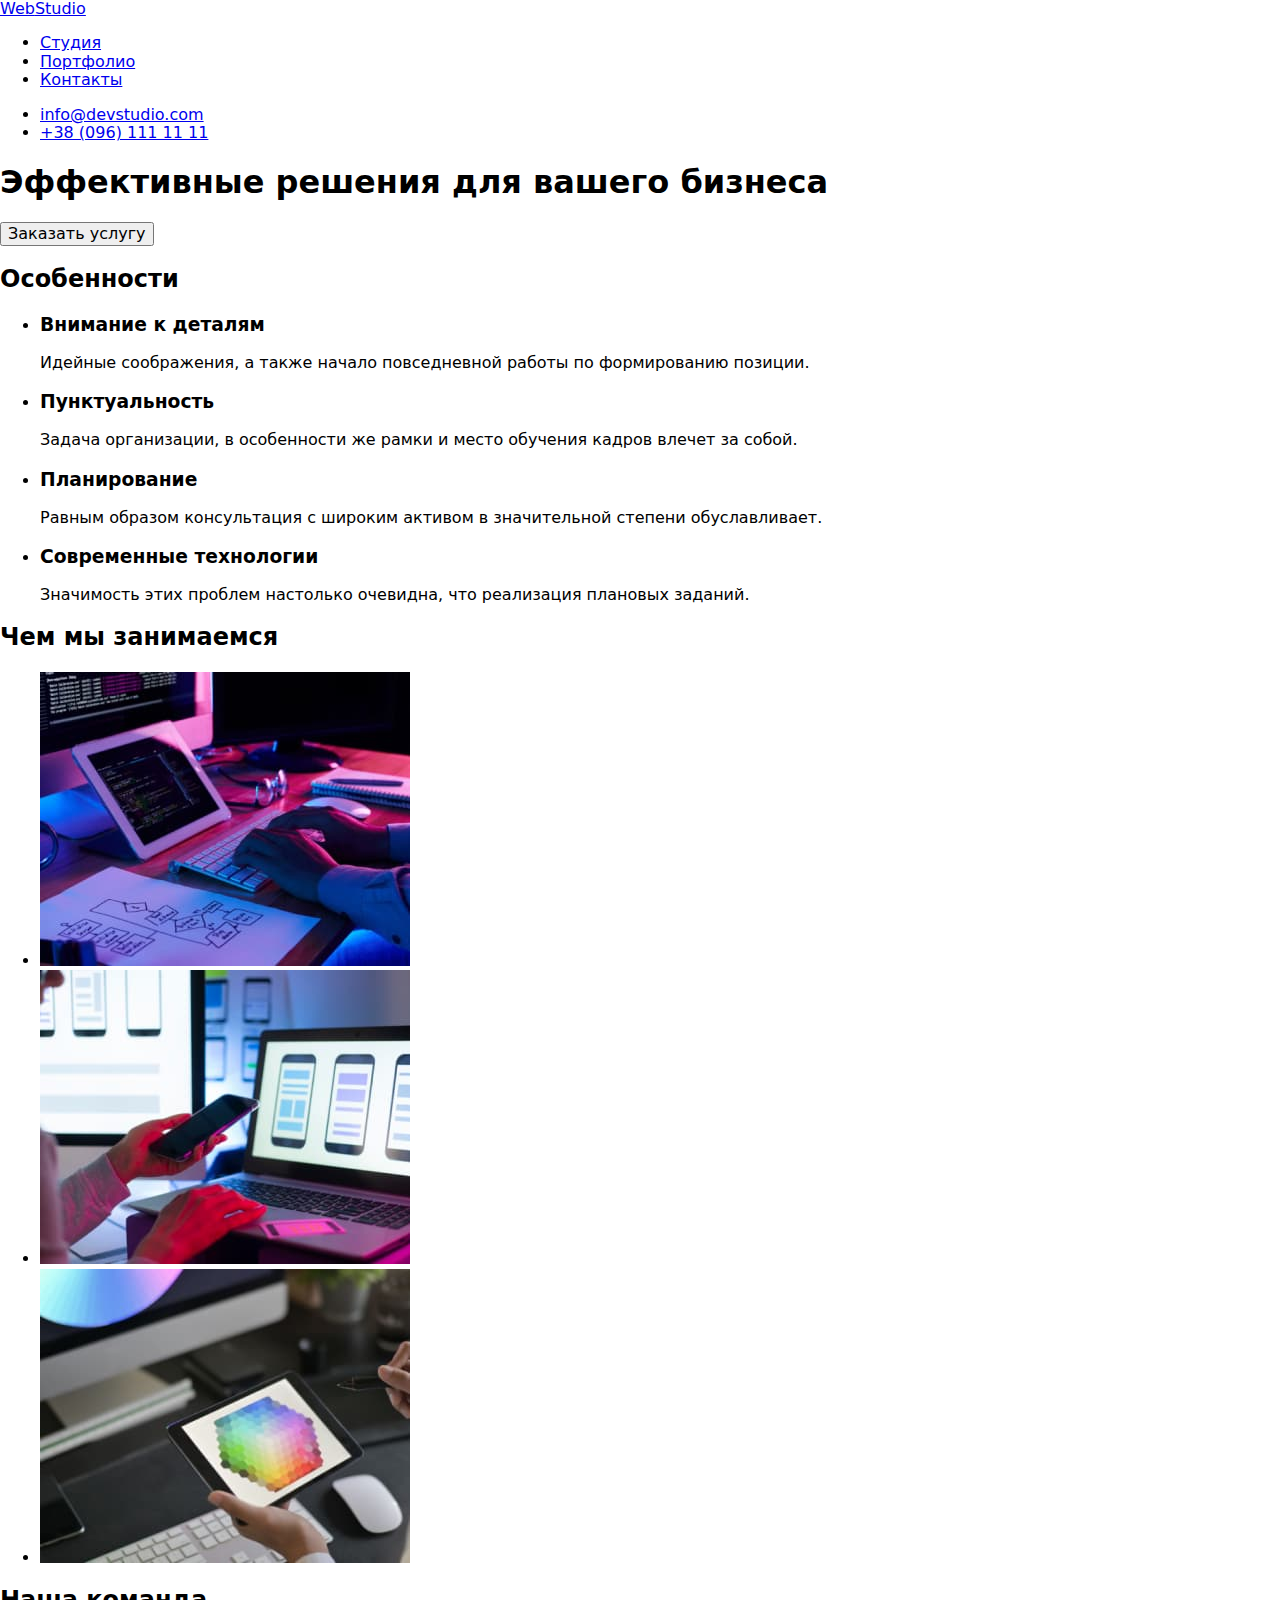
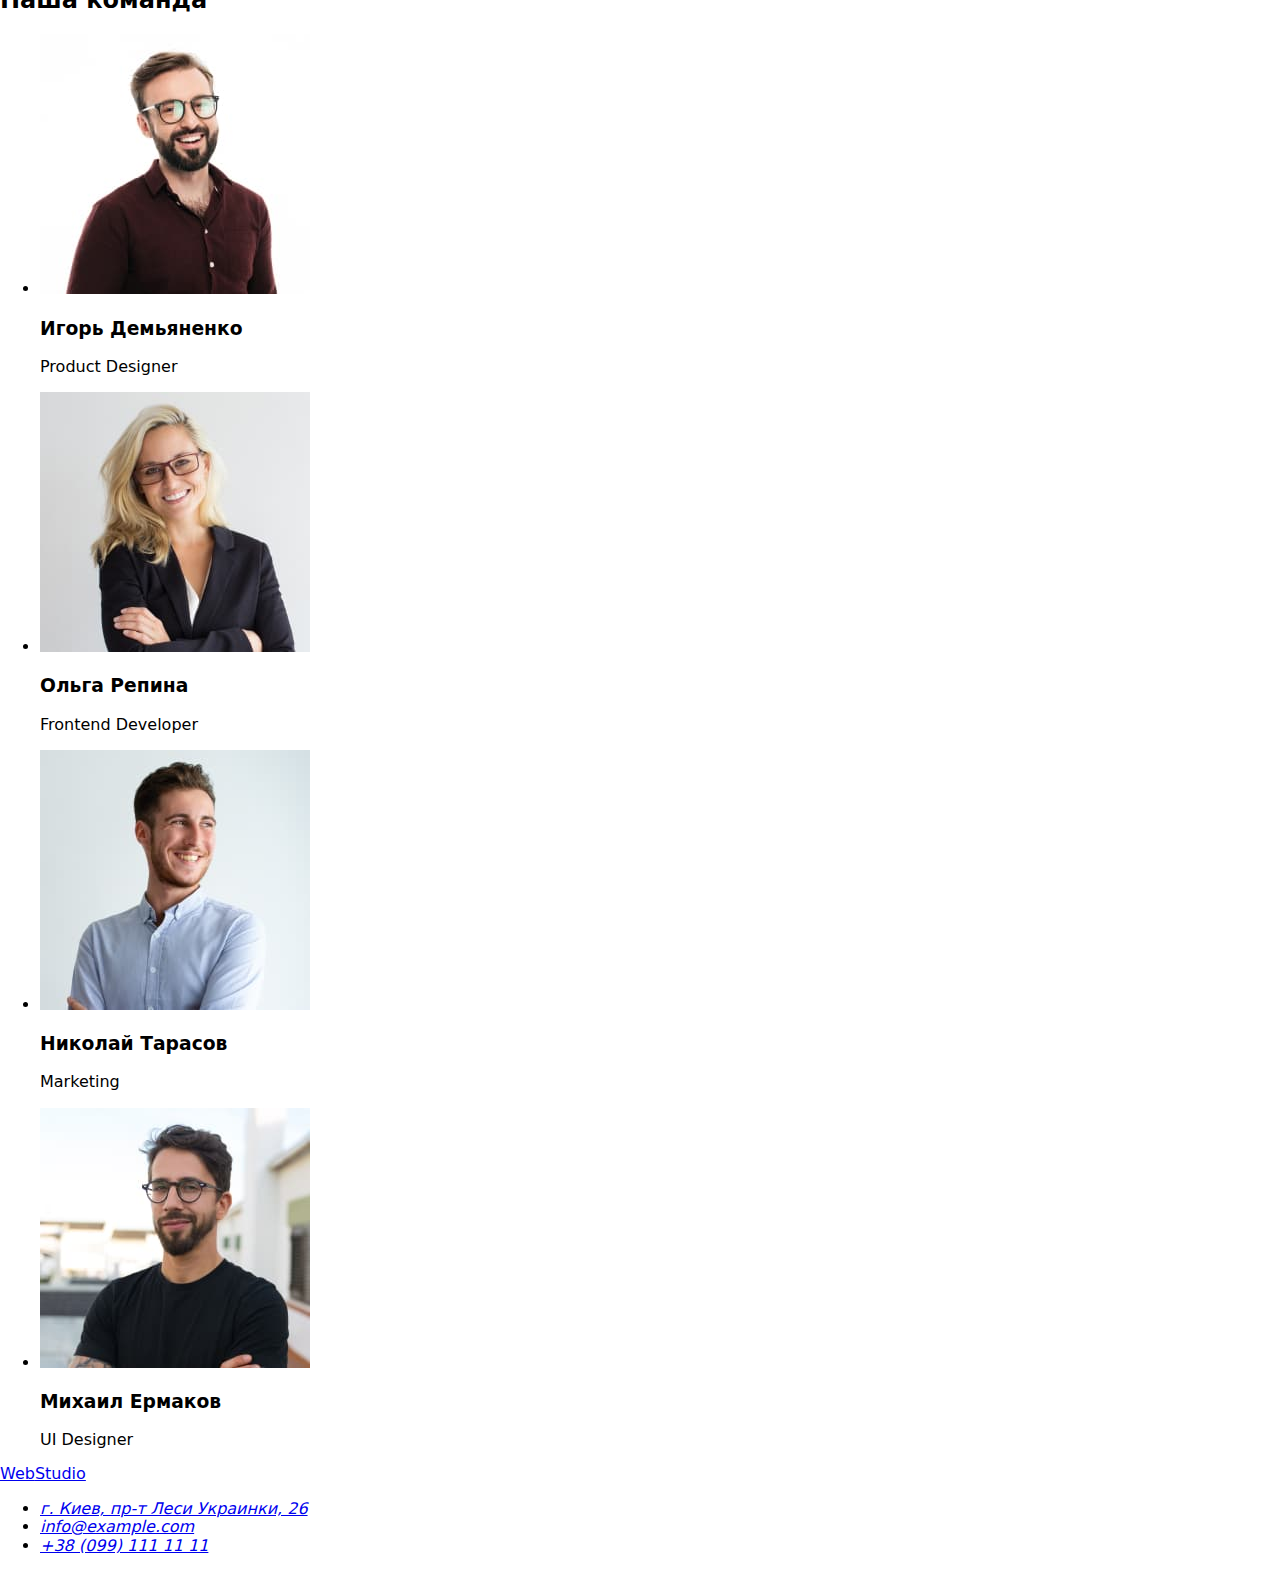
==== index.html @ cd0f63ce "Flex-box" ====
<!DOCTYPE html>
<html lang="ru">

<head>
	<meta charset="UTF-8">
	<meta http-equiv="X-UA-Compatible" content="IE=edge">
	<meta name="viewport" content="width=device-width, initial-scale=1.0">
	<title>Веб-студия</title>

	<link rel="preconnect" href="https://fonts.googleapis.com">
	<link rel="preconnect" href="https://fonts.gstatic.com" crossorigin>
	<link
		href="https://fonts.googleapis.com/css2?family=Raleway:wght@700&family=Roboto:wght@400;500;700;900&display=swap"
		rel="stylesheet">

	<link rel="stylesheet" href="https://cdnjs.cloudflare.com/ajax/libs/modern-normalize/1.1.0/modern-normalize.min.css">

	<link rel="stylesheet" href="CSS/style.css">
</head>


<body>
	<!-- верхняя линия -->
	<header class="header-section">
		<div class="container flex">
			<nav>
				<a class="nav__logo" href="./index.html"><span class="logo-1">Web</span>Studio</a>
				<ul class="nav">
					<li class="nav-item"><a class="nav__link current" href="./index.html">Студия</a></li>
					<li class="nav-item"><a class="nav__link" href="./portfolio.html">Портфолио</a></li>
					<li class="nav-item"><a class="nav__link" href="./index.html">Контакты</a></li>
				</ul>
			</nav>

			<ul class="contacts">
				<li class="contacts-item"><a class="contacts-link" href="mailto:info@devstudio.com">info@devstudio.com</a>
				</li>
				<li class="contacts-item"><a class="contacts-link" href="tel:+380961111111">+38 (096) 111 11 11</a></li>
			</ul>
		</div>
	</header>

	<main>
		<!-- Шапка -->
		<section class="hero-section">
			<!-- Герой -->
			<div class="container">
				<h1 class="hero-title">Эффективные решения для вашего бизнеса</h1>
				<button type="button" class="hero-button">Заказать услугу</button>
			</div>
		</section>


		<!-- Особенности -->
		<div class="container section">
			<section class="features-section">
				<h2 class="title-hiden">Особенности</h2>
				<ul class="features">
					<li class="features-item">
						<div class="features-content">
							<h3 class="features__title">Внимание к деталям</h3>
							<p class="features__text">Идейные соображения, а также начало повседневной работы по формированию
								позиции.</p>
						</div>
					</li>
					<li class="features-item">
						<div class="features-content">
							<h3 class="features__title">Пунктуальность</h3>
							<p class="features__text">Задача организации, в особенности же рамки и место обучения кадров влечет
								за
								собой.</p>
						</div>
					</li>
					<li class="features-item">
						<div class="features-content">
							<h3 class="features__title">Планирование</h3>
							<p class="features__text">Равным образом консультация с широким активом в значительной степени
								обуславливает.</p>
						</div>
					</li>
					<li class="features-item">
						<div class="features-content">
							<h3 class="features__title">Современные технологии</h3>
							<p class="features__text">Значимость этих проблем настолько очевидна, что реализация плановых
								заданий.
							</p>
						</div>
					</li>
				</ul>
			</section>

			<!-- Чем мы занимаемся -->
			<section class="skill-section">
				<h2 class="skill-title">Чем мы занимаемся</h2>
				<ul class="skill">
					<li class="skill-item">
						<img class="skill-img" src="./images/img.jpg" height="294" width="370" alt="Десктопная разработка">
					</li>
					<li class="skill-item">
						<img class="skill-img" src="./images/img-1.jpg" height="294" width="370" alt="Мобильная разработка">
					</li>
					<li class="skill-item">
						<img class="skill-img" src="./images/img-2.jpg" height="294" width="370" alt="Дизайнерские решения">
					</li>
				</ul>
			</section>
		</div>

		<!-- Наша команда -->
		<section class="workers-section section">
			<div class="container">

				<h2 class="workers__title">Наша команда</h2>
				<ul class="workers">
					<li class="workers__card">
						<div class="card-thumb">
							<img src="./images/workers/img-3.jpg" height="260" width="270" alt="Фото Игоря Демьяненко">
						</div>
						<div class="card-content">
							<h3 class="workers__card-title">Игорь Демьяненко</h3>
							<p class="workers__card-text">Product Designer</p>
						</div>
					</li>

					<li class="workers__card">
						<div class="card-thumb">
							<img src="./images/workers/img-4.jpg" height="260" width="270" alt="Фото Ольги Репиной">
						</div>
						<div class="card-content">
							<h3 class="workers__card-title">Ольга Репина</h3>
							<p class="workers__card-text">Frontend Developer</p>
						</div>
					</li>

					<li class="workers__card">
						<div class="card-thumb">
							<img src="./images/workers/img-5.jpg" height="260" width="270" alt="Фото Николая Тарасова">
						</div>
						<div class="card-content">
							<h3 class="workers__card-title">Николай Тарасов</h3>
							<p class="workers__card-text">Marketing</p>
						</div>
					</li>

					<li class="workers__card">
						<div class="card-thumb">
							<img src="./images/workers/img-6.jpg" height="260" width="270" alt="Фото Михаила Ермакова">
						</div>
						<div class="card-content">
							<h3 class="workers__card-title">Михаил Ермаков</h3>
							<p class="workers__card-text">UI Designer</p>
						</div>
					</li>
				</ul>
			</div>
		</section>

	</main>

	<!-- Подвал -->
	<footer class="footer-section">
		<div class="container">
			<a class="footer-logo" href="./index.html"><span class="logo-1">Web</span>Studio</a>
			<address>
				<ul class="address">
					<li class="address-item street">
						<a class="address-link" target="_blank"
							href="https://www.google.com.ua/maps/place/бул.+Леси+Украинки,+26,+Киев">
							г. Киев, пр-т Леси Украинки, 26</a>
					</li>
					<li class="address-item"><a class="address-link" href="mailto:info@example.com">info@example.com</a></li>
					<li class="address-item"><a class="address-link" href="tel:+380991111111">+38 (099) 111 11 11</a></li>
				</ul>
			</address>
		</div>
	</footer>


</body>

</html>
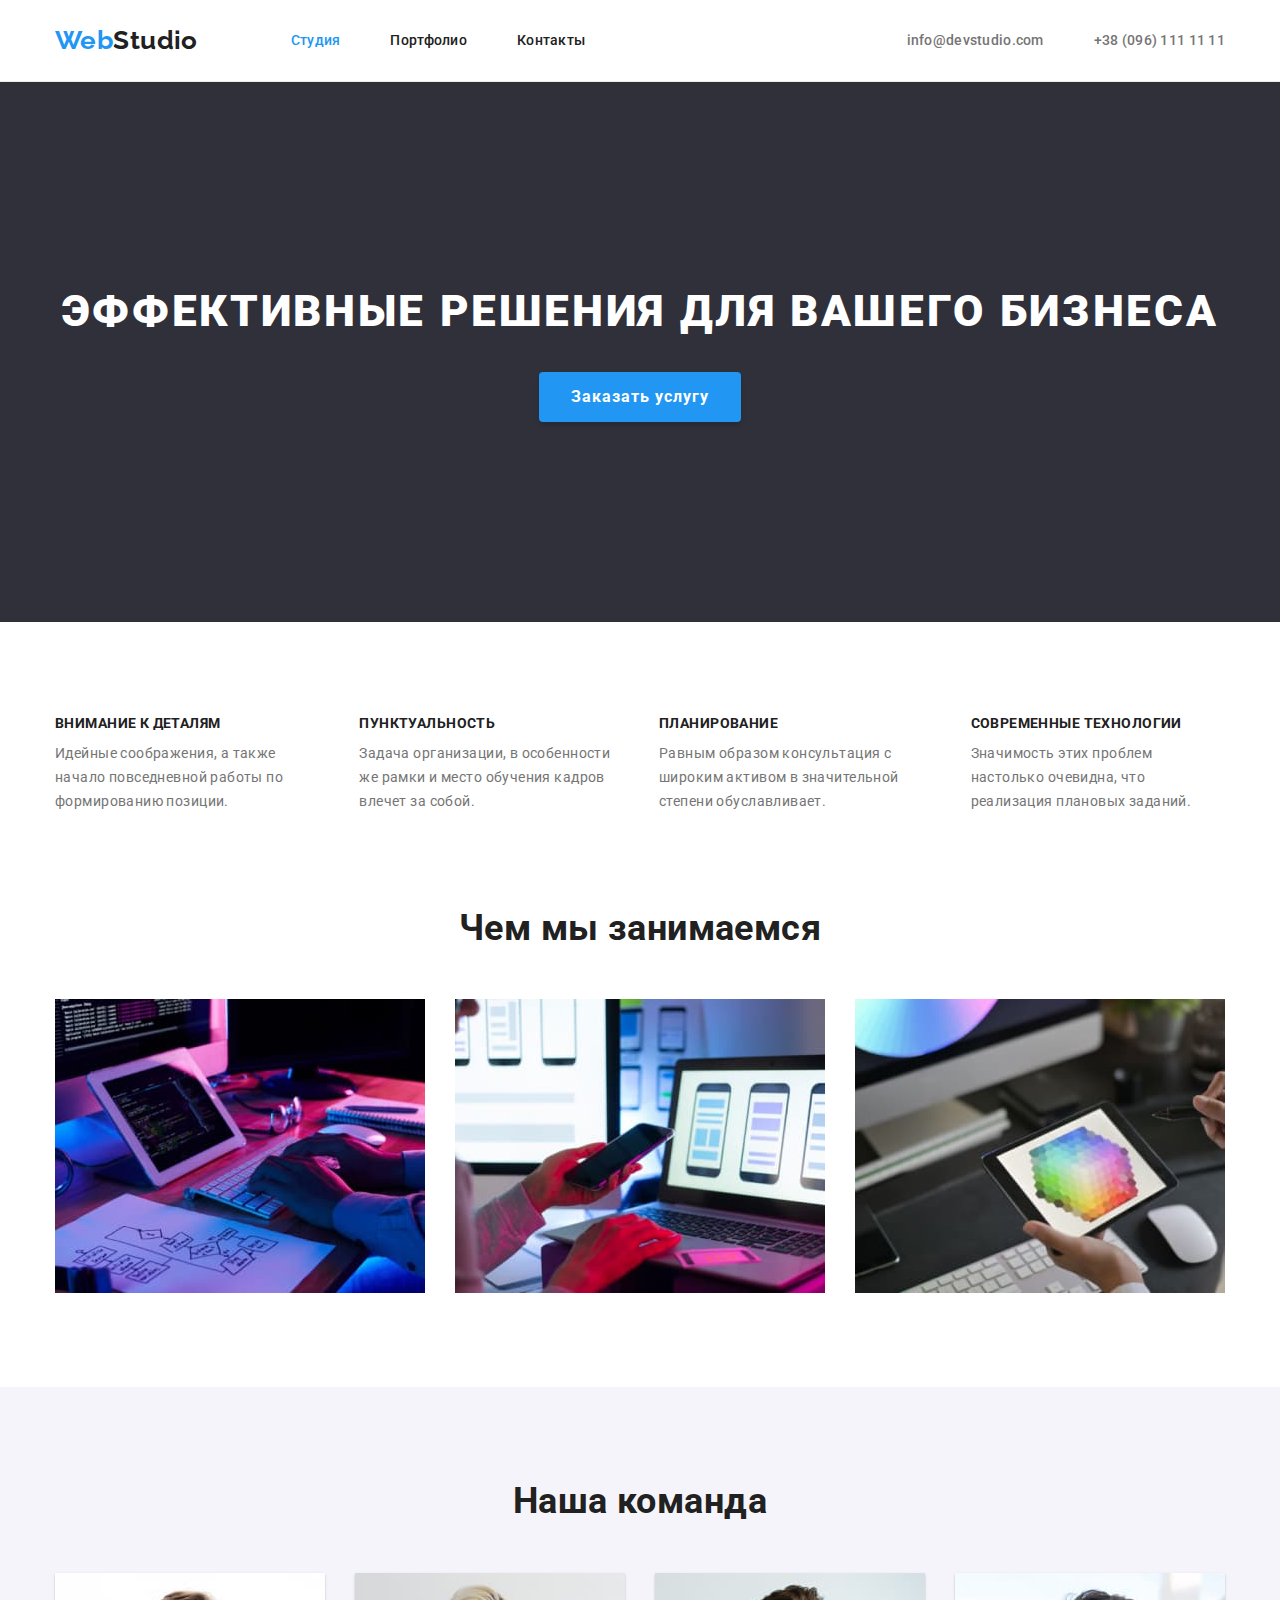
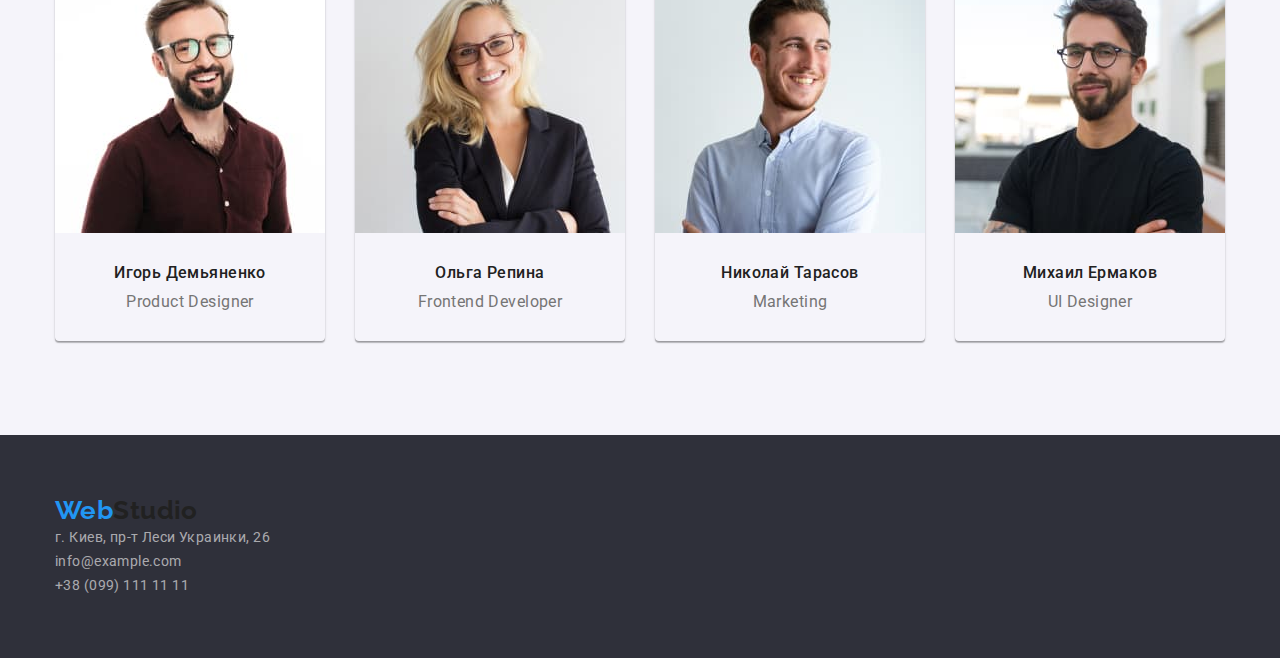
==== commit e4a38dbe: "С маленькой буквы" ====
--- a/index.html
+++ b/index.html
@@ -15,7 +15,7 @@
 
 	<link rel="stylesheet" href="https://cdnjs.cloudflare.com/ajax/libs/modern-normalize/1.1.0/modern-normalize.min.css">
 
-	<link rel="stylesheet" href="CSS/style.css">
+	<link rel="stylesheet" href="css/style.css">
 </head>
 
 
--- a/css/style.css
+++ b/css/style.css
@@ -0,0 +1,366 @@
+a,
+a:visited {
+	text-decoration: none;
+}
+ul li {
+	list-style: none;
+}
+h1,
+h2,
+h3,
+p {
+	margin: 0;
+}
+ul {
+	margin: 0;
+	padding: 0;
+}
+
+img {
+	display: block;
+	max-width: 100%;
+	height: auto;
+}
+
+:root {
+	--brand-color: #2196f3;
+	--primery-text-color: #757575;
+	--secondary-text-color: #212121;
+	--bg-color: #ffffff;
+	--secondary-bg: #2f303a;
+	--third-bg: #f5f4fa;
+	--item-gap: 30px;
+}
+
+body {
+	font-family: "Roboto", sans-serif;
+	letter-spacing: 0.03em;
+	color: var(--primery-text-color);
+	font-size: 14px;
+}
+
+.container {
+	width: 1200px;
+	padding-left: 15px;
+	padding-right: 15px;
+
+	margin-left: auto;
+	margin-right: auto;
+}
+
+.section {
+	padding-top: 94px;
+	padding-bottom: 94px;
+}
+/* -------Хедер------- */
+.header-section {
+	background: var(--bg-color);
+	border-bottom: 1px solid #ececec;
+}
+.flex {
+	display: flex;
+	justify-content: space-between;
+}
+.nav__logo,
+.footer-logo {
+	font-family: "Raleway", sans-serif;
+	font-weight: 700;
+	font-size: 26px;
+	line-height: 1.19;
+	color: var(--secondary-text-color);
+}
+.nav__logo {
+}
+
+.logo-1 {
+	color: var(--brand-color);
+}
+nav {
+	display: flex;
+	align-items: center;
+}
+.nav {
+	display: flex;
+
+	margin-left: 93px;
+
+	padding-top: 32px;
+	padding-bottom: 32px;
+}
+.nav-item:not(:first-child) {
+	margin-left: 50px;
+}
+.nav-item {
+}
+.nav__link {
+	font-weight: 500;
+	line-height: 1.14;
+	letter-spacing: 0.02em;
+
+	padding-top: 32px;
+	padding-bottom: 32px;
+
+	color: var(--secondary-text-color);
+}
+.contacts {
+	display: flex;
+	align-items: center;
+}
+.contacts-item:not(:first-child) {
+	margin-left: 50px;
+}
+.contacts-link {
+	font-weight: 500;
+	line-height: 1.14;
+	letter-spacing: 0.02em;
+
+	color: var(--primery-text-color);
+}
+.current {
+	color: var(--brand-color);
+}
+
+/* -------Герой------- */
+.hero-section {
+	background: var(--secondary-bg);
+	text-align: center;
+	padding-top: 200px;
+	padding-bottom: 200px;
+}
+.hero-title {
+	font-weight: 900;
+	font-size: 44px;
+	line-height: 1.36;
+
+	letter-spacing: 0.06em;
+	text-transform: uppercase;
+
+	color: var(--bg-color);
+}
+.hero-button {
+	cursor: pointer;
+	font-family: "roboto", sans-serif;
+	font-weight: 700;
+	font-size: 16px;
+	line-height: 1.9;
+	letter-spacing: 0.06em;
+
+	margin-top: 30px;
+	padding: 10px 32px;
+	border: 0px;
+
+	color: var(--bg-color);
+
+	background: var(--brand-color);
+	box-shadow: 0px 4px 4px rgba(0, 0, 0, 0.15);
+	border-radius: 4px;
+}
+
+/* -------Особенности------- */
+.features-section {
+}
+.title-hiden {
+	display: none;
+}
+.features {
+	display: flex;
+}
+.features-item {
+}
+.features-item:not(:first-child) {
+	margin-left: var(--item-gap);
+}
+.features-img {
+	background: var(--third-bg);
+}
+.features-content {
+}
+.features__title {
+	font-weight: 700;
+	font-size: 14px;
+	line-height: 1.14;
+	text-transform: uppercase;
+
+	color: var(--secondary-text-color);
+}
+.features__text {
+	font-weight: 400;
+	font-size: 14px;
+	line-height: 1.7;
+
+	margin-top: 10px;
+}
+
+/* -------Чем мы занимаемся------- */
+.skill-section {
+}
+.skill-title {
+	font-weight: 700;
+	font-size: 36px;
+	line-height: 1.16;
+	text-align: center;
+
+	margin-top: 94px;
+
+	color: var(--secondary-text-color);
+}
+.skill {
+	display: flex;
+	margin-top: 50px;
+}
+.skill-item:not(:first-child) {
+	margin-left: var(--item-gap);
+}
+.skill-img {
+}
+
+/* -------Наша команда------- */
+.workers-section {
+	background: var(--third-bg);
+	text-align: center;
+}
+.workers__title {
+	font-weight: 700;
+	font-size: 36px;
+	line-height: 1.16;
+
+	color: var(--secondary-text-color);
+}
+.workers {
+	display: flex;
+	margin-top: 50px;
+}
+.workers__card:not(:first-child) {
+	margin-left: var(--item-gap);
+}
+.workers__card {
+	box-shadow: 0px 1px 3px rgba(0, 0, 0, 0.12), 0px 1px 1px rgba(0, 0, 0, 0.14), 0px 2px 1px rgba(0, 0, 0, 0.2);
+	border-radius: 0px 0px 4px 4px;
+}
+.card-thumb {
+}
+.card-content {
+	margin-top: 30px;
+	margin-bottom: 30px;
+}
+.workers__card-title {
+	font-weight: 500;
+	font-size: 16px;
+	line-height: 1.2;
+
+	color: var(--secondary-text-color);
+}
+.workers__card-text {
+	font-weight: 400;
+	font-size: 16px;
+	line-height: 1.19;
+
+	margin-top: 10px;
+}
+
+/* -------Подвал------- */
+.footer-section {
+	padding-top: 60px;
+	padding-bottom: 60px;
+	background: var(--secondary-bg);
+}
+.footer-logo {
+}
+.address {
+}
+.street {
+	color: var(--bg-color);
+}
+.address-item {
+}
+.address-link {
+	font-style: normal;
+	font-weight: 400;
+	font-size: 14px;
+	line-height: 1.7;
+
+	color: rgba(255, 255, 255, 0.6);
+}
+
+/* --------------Портфолио-------------- */
+/* -------Фильтр------- */
+.filter-section {
+	display: flex;
+	justify-content: center;
+}
+.filter-item:not(:first-child) {
+	margin-left: 8px;
+}
+.filter__button {
+	cursor: pointer;
+	font-family: "Roboto", sans-serif;
+	font-weight: 500;
+	font-size: 16px;
+	line-height: 1.6;
+
+	text-align: center;
+	color: var(--secondary-text-color);
+
+	background: var(--third-bg);
+	border-radius: 4px;
+}
+
+/* -------Проэкты------- */
+.projects-section {
+	display: flex;
+	flex-wrap: wrap;
+
+	padding-top: 50px;
+
+	margin-top: -1 * var(--item-gap);
+	margin-left: -1 * var(--item-gap);
+}
+.project-item {
+	margin-top: var(--item-gap);
+	margin-left: var(--item-gap);
+
+	flex-basis: calc((100% - var(--item-gap) * 3) / 3);
+
+	border-bottom: 1px solid #eeeeee;
+}
+
+.project-link {
+}
+.project-content {
+	margin-top: 20px;
+	margin-bottom: 20px;
+}
+.project-title {
+	font-weight: 700;
+	font-size: 18px;
+	line-height: 2;
+
+	letter-spacing: 0.06em;
+
+	color: var(--secondary-text-color);
+}
+.project-text {
+	font-weight: 400;
+	font-size: 16px;
+	line-height: 1.9;
+
+	color: var(--primery-text-color);
+}
+
+/* -------При наведении------- */
+.filter__button:hover,
+.filter__button:focus {
+	color: var(--bg-color);
+	background: var(--brand-color);
+
+	box-shadow: 0px 3px 1px rgba(0, 0, 0, 0.1), 0px 1px 2px rgba(0, 0, 0, 0.08), 0px 2px 2px rgba(0, 0, 0, 0.12);
+}
+
+.nav__link:hover,
+.contacts-link:hover,
+.address-link:hover,
+.nav__link:focus,
+.contacts-link:focus,
+.address-link:focus {
+	color: var(--brand-color);
+}
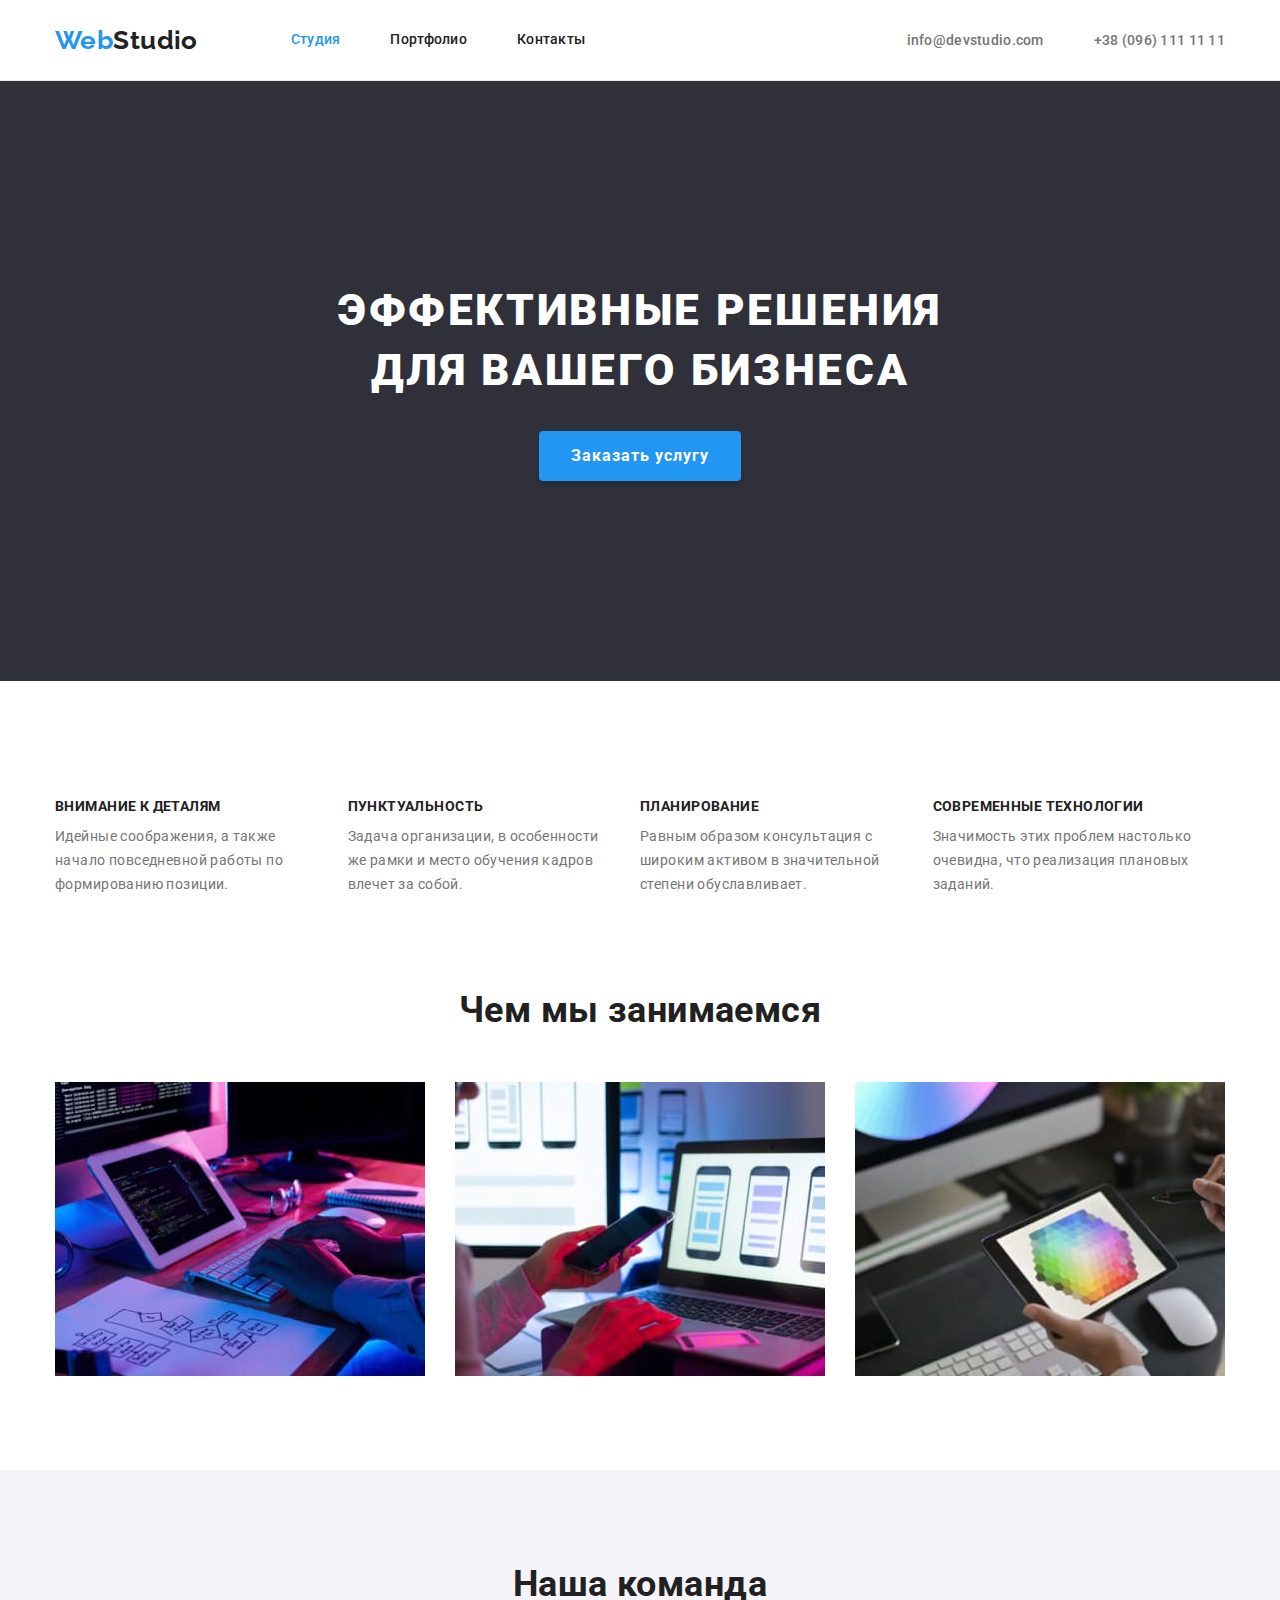
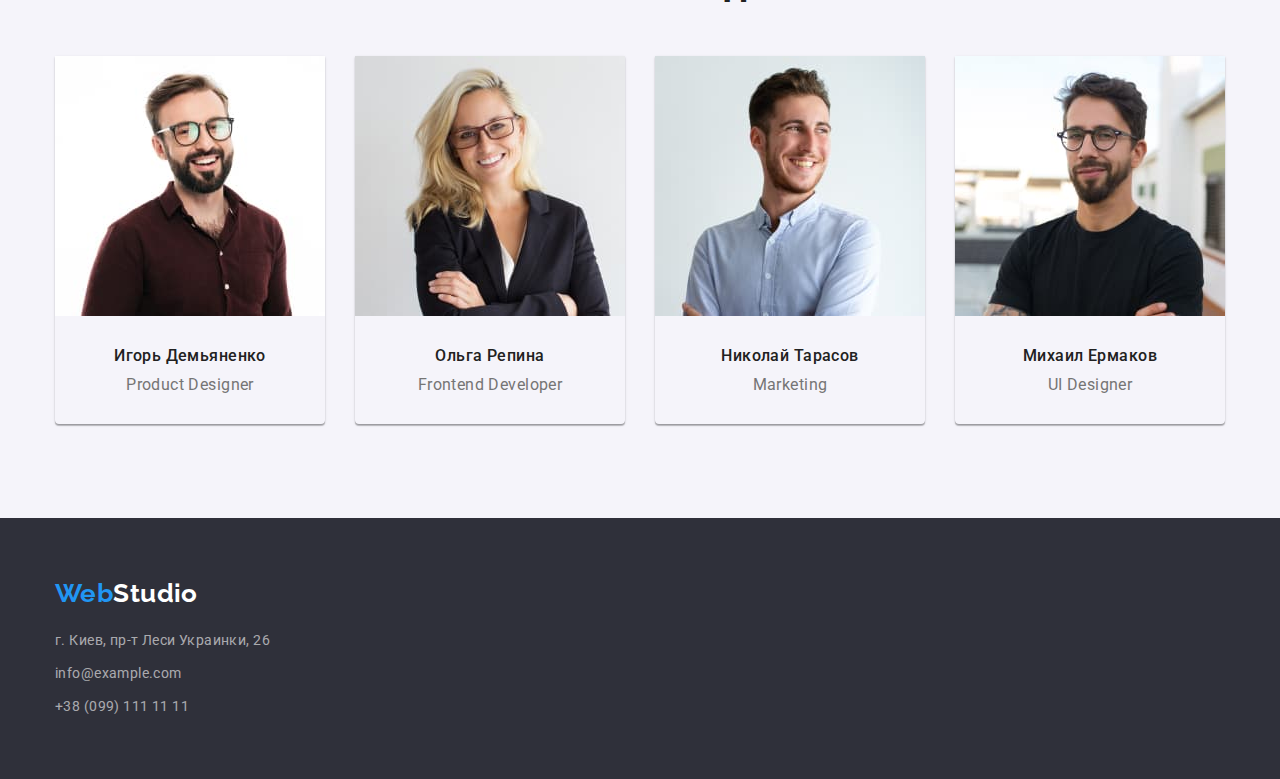
==== commit 8c3308bb: "Мелочи" ====
--- a/index.html
+++ b/index.html
@@ -52,8 +52,9 @@
 
 
 		<!-- Особенности -->
-		<div class="container section">
-			<section class="features-section">
+		<section class="section features-section">
+			<div class="container">
+
 				<h2 class="title-hiden">Особенности</h2>
 				<ul class="features">
 					<li class="features-item">
@@ -87,10 +88,13 @@
 						</div>
 					</li>
 				</ul>
-			</section>
+			</div>
+		</section>
 
-			<!-- Чем мы занимаемся -->
-			<section class="skill-section">
+		<!-- Чем мы занимаемся -->
+		<section class="section skill-section">
+
+			<div class="container">
 				<h2 class="skill-title">Чем мы занимаемся</h2>
 				<ul class="skill">
 					<li class="skill-item">
@@ -103,8 +107,9 @@
 						<img class="skill-img" src="./images/img-2.jpg" height="294" width="370" alt="Дизайнерские решения">
 					</li>
 				</ul>
-			</section>
-		</div>
+			</div>
+		</section>
+
 
 		<!-- Наша команда -->
 		<section class="workers-section section">
@@ -113,9 +118,8 @@
 				<h2 class="workers__title">Наша команда</h2>
 				<ul class="workers">
 					<li class="workers__card">
-						<div class="card-thumb">
-							<img src="./images/workers/img-3.jpg" height="260" width="270" alt="Фото Игоря Демьяненко">
-						</div>
+						<img src="./images/workers/img-3.jpg" height="260" width="270" alt="Фото Игоря Демьяненко">
+
 						<div class="card-content">
 							<h3 class="workers__card-title">Игорь Демьяненко</h3>
 							<p class="workers__card-text">Product Designer</p>
@@ -123,9 +127,8 @@
 					</li>
 
 					<li class="workers__card">
-						<div class="card-thumb">
-							<img src="./images/workers/img-4.jpg" height="260" width="270" alt="Фото Ольги Репиной">
-						</div>
+						<img src="./images/workers/img-4.jpg" height="260" width="270" alt="Фото Ольги Репиной">
+
 						<div class="card-content">
 							<h3 class="workers__card-title">Ольга Репина</h3>
 							<p class="workers__card-text">Frontend Developer</p>
@@ -133,9 +136,7 @@
 					</li>
 
 					<li class="workers__card">
-						<div class="card-thumb">
-							<img src="./images/workers/img-5.jpg" height="260" width="270" alt="Фото Николая Тарасова">
-						</div>
+						<img src="./images/workers/img-5.jpg" height="260" width="270" alt="Фото Николая Тарасова">
 						<div class="card-content">
 							<h3 class="workers__card-title">Николай Тарасов</h3>
 							<p class="workers__card-text">Marketing</p>
@@ -143,9 +144,7 @@
 					</li>
 
 					<li class="workers__card">
-						<div class="card-thumb">
-							<img src="./images/workers/img-6.jpg" height="260" width="270" alt="Фото Михаила Ермакова">
-						</div>
+						<img src="./images/workers/img-6.jpg" height="260" width="270" alt="Фото Михаила Ермакова">
 						<div class="card-content">
 							<h3 class="workers__card-title">Михаил Ермаков</h3>
 							<p class="workers__card-text">UI Designer</p>
--- a/css/style.css
+++ b/css/style.css
@@ -83,9 +83,6 @@
 	display: flex;
 
 	margin-left: 93px;
-
-	padding-top: 32px;
-	padding-bottom: 32px;
 }
 .nav-item:not(:first-child) {
 	margin-left: 50px;
@@ -93,6 +90,7 @@
 .nav-item {
 }
 .nav__link {
+	display: block;
 	font-weight: 500;
 	line-height: 1.14;
 	letter-spacing: 0.02em;
@@ -132,6 +130,9 @@
 	font-size: 44px;
 	line-height: 1.36;
 
+	margin-right: 237px;
+	margin-left: 237px;
+
 	letter-spacing: 0.06em;
 	text-transform: uppercase;
 
@@ -160,12 +161,13 @@
 .features-section {
 }
 .title-hiden {
-	display: none;
+	visibility: hidden;
 }
 .features {
 	display: flex;
 }
 .features-item {
+	width: calc((100% - 120px) / 4);
 }
 .features-item:not(:first-child) {
 	margin-left: var(--item-gap);
@@ -193,14 +195,13 @@
 
 /* -------Чем мы занимаемся------- */
 .skill-section {
+	padding-top: 0;
 }
 .skill-title {
 	font-weight: 700;
 	font-size: 36px;
 	line-height: 1.16;
 	text-align: center;
-
-	margin-top: 94px;
 
 	color: var(--secondary-text-color);
 }
@@ -237,11 +238,9 @@
 	box-shadow: 0px 1px 3px rgba(0, 0, 0, 0.12), 0px 1px 1px rgba(0, 0, 0, 0.14), 0px 2px 1px rgba(0, 0, 0, 0.2);
 	border-radius: 0px 0px 4px 4px;
 }
-.card-thumb {
-}
 .card-content {
-	margin-top: 30px;
-	margin-bottom: 30px;
+	padding-top: 30px;
+	padding-bottom: 30px;
 }
 .workers__card-title {
 	font-weight: 500;
@@ -265,13 +264,16 @@
 	background: var(--secondary-bg);
 }
 .footer-logo {
+	color: var(--bg-color);
 }
 .address {
+	margin-top: 20px;
 }
 .street {
 	color: var(--bg-color);
 }
-.address-item {
+.address-item:not(:first-child) {
+	margin-top: 9px;
 }
 .address-link {
 	font-style: normal;
@@ -287,6 +289,8 @@
 .filter-section {
 	display: flex;
 	justify-content: center;
+
+	margin-bottom: 50px;
 }
 .filter-item:not(:first-child) {
 	margin-left: 8px;
@@ -298,8 +302,14 @@
 	font-size: 16px;
 	line-height: 1.6;
 
+	padding-top: 6px;
+	padding-bottom: 6px;
+	padding-right: 22px;
+	padding-left: 22px;
+
 	text-align: center;
 	color: var(--secondary-text-color);
+	border: transparent;
 
 	background: var(--third-bg);
 	border-radius: 4px;
@@ -310,10 +320,8 @@
 	display: flex;
 	flex-wrap: wrap;
 
-	padding-top: 50px;
-
-	margin-top: -1 * var(--item-gap);
-	margin-left: -1 * var(--item-gap);
+	margin-top: calc(-1 * var(--item-gap));
+	margin-left: calc(-1 * var(--item-gap));
 }
 .project-item {
 	margin-top: var(--item-gap);
